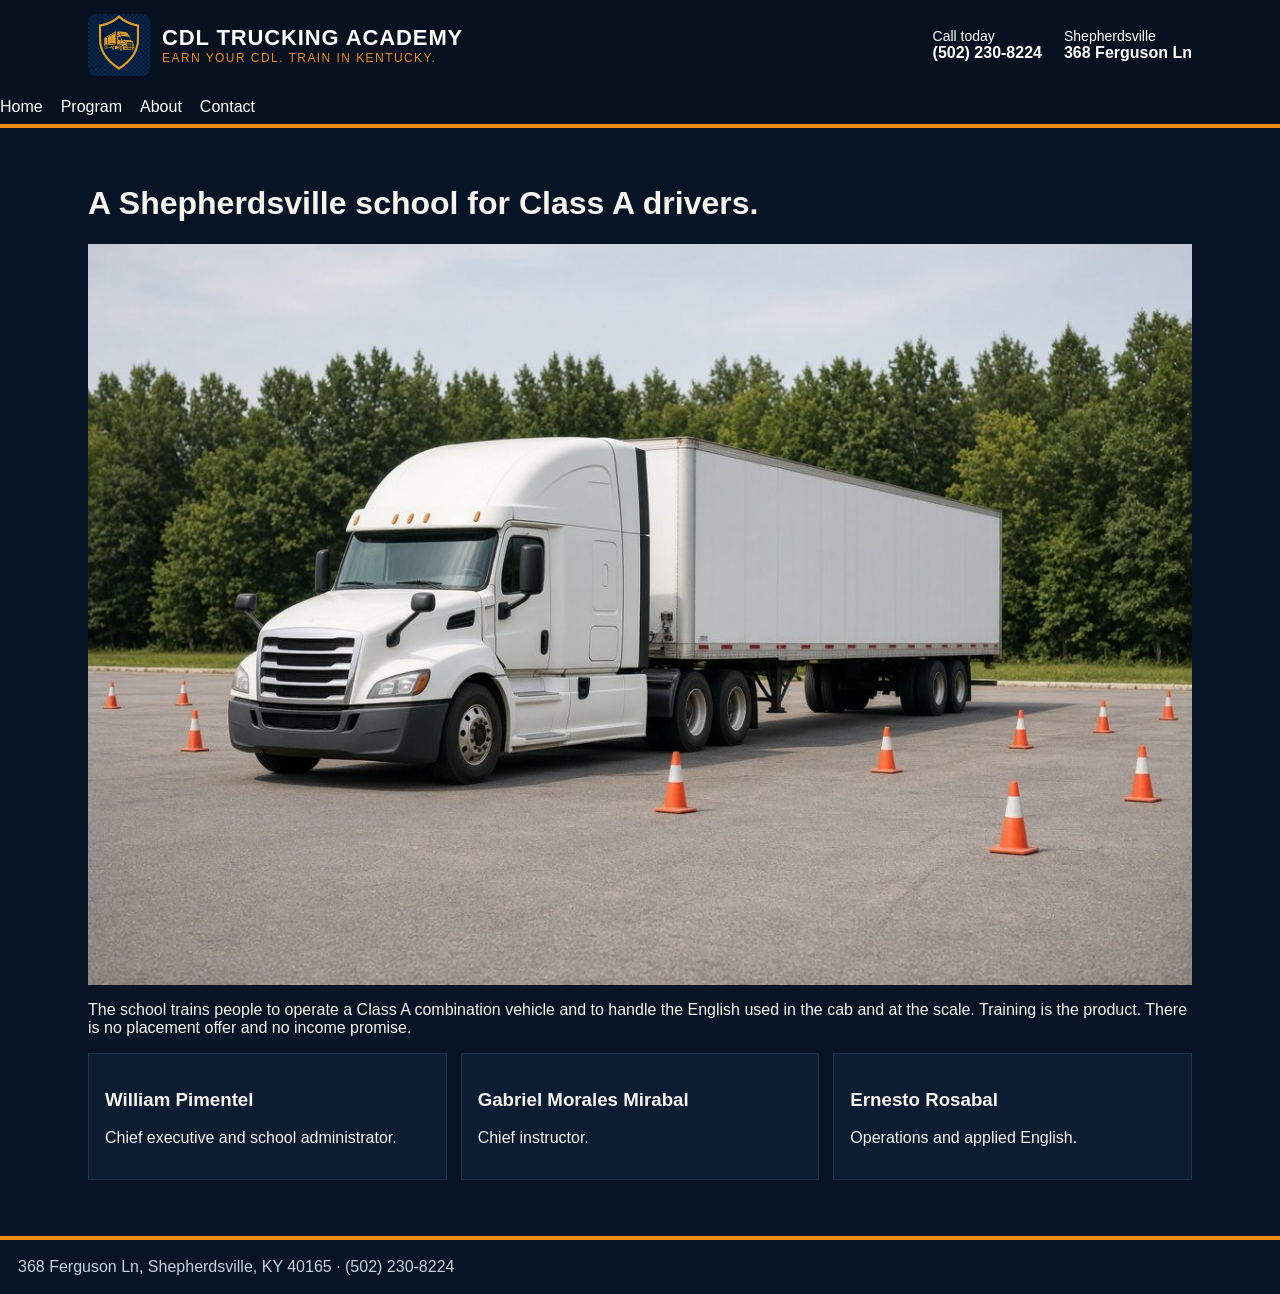
==== about.html @ 577e3511 "Match the night-road mock and use new photos" ====
<!doctype html><html lang="en"><head><meta charset="utf-8"><meta name="viewport" content="width=device-width, initial-scale=1"><title>About · CDL Trucking Academy</title><link rel="stylesheet" href="css/site.css"><link rel="icon" href="images/mark.jpg"></head><body>
<header><div class="top"><a class="brand" href="index.html"><img src="images/mark.jpg" alt="Academy mark"><div><strong>CDL TRUCKING ACADEMY</strong><span>EARN YOUR CDL. TRAIN IN KENTUCKY.</span></div></a><div class="meta"><div>Call today<b>(502) 230-8224</b></div><div>Shepherdsville<b>368 Ferguson Ln</b></div></div><input class="nav-toggle" id="nav" type="checkbox"><label for="nav">Menu</label></div><nav><a href="index.html">Home</a><a href="catalog.html">Program</a><a href="about.html">About</a><a href="index.html#contact">Contact</a></nav></header>
<div class="wrap">
<h1>A Shepherdsville school for Class A drivers.</h1>
<img src="images/yard.jpg" alt="Yard">
<p>The school trains people to operate a Class A combination vehicle and to handle the English used in the cab and at the scale. Training is the product. There is no placement offer and no income promise.</p>
<div class="grid">
<div class="card"><h3>William Pimentel</h3><p>Chief executive and school administrator.</p></div>
<div class="card"><h3>Gabriel Morales Mirabal</h3><p>Chief instructor.</p></div>
<div class="card"><h3>Ernesto Rosabal</h3><p>Operations and applied English.</p></div>
</div>
</div>
<footer>368 Ferguson Ln, Shepherdsville, KY 40165 · (502) 230-8224</footer>
</body></html>
---- css/site.css ----
:root { --amber:#f08a12; --navy:#071426; --panel:#0c1c33; --ink:#f7f4ee; --muted:#c9d0da; }
* { box-sizing:border-box; }
body { margin:0; font-family:Arial, Helvetica, sans-serif; background:var(--navy); color:var(--ink); }
img { max-width:100%; display:block; }
a { color:var(--amber); }
header { background:#06101e; border-bottom:4px solid var(--amber); }
.top { max-width:1140px; margin:0 auto; padding:14px 18px; display:flex; align-items:center; justify-content:space-between; gap:18px; }
.brand { display:flex; align-items:center; gap:12px; color:#fff; text-decoration:none; }
.brand img { width:62px; height:62px; object-fit:cover; border-radius:8px; }
.brand strong { display:block; font-size:22px; letter-spacing:.04em; }
.brand span { display:block; color:var(--amber); font-size:12px; letter-spacing:.12em; }
.meta { display:flex; gap:22px; color:#fff; font-size:14px; }
.meta b { display:block; font-size:16px; }
.nav-toggle { display:none; }
.nav-toggle + label { display:none; color:#fff; border:1px solid #345; padding:10px 12px; }
nav { display:flex; gap:18px; background:#06101e; }
nav a { color:#fff; text-decoration:none; padding:8px 0; }
.hero { min-height:620px; background:url(images/hero.jpg) center/cover no-repeat; display:flex; align-items:center; position:relative; }
.hero::before { content:""; position:absolute; inset:0; background:linear-gradient(90deg, rgba(4,10,20,.82), rgba(4,10,20,.28) 62%, rgba(4,10,20,.15)); }
.hero-inner { position:relative; max-width:1140px; margin:0 auto; padding:48px 18px; }
.hero h1 { font-size:78px; line-height:.9; margin:0 0 10px; max-width:8ch; }
.rule { width:84px; height:6px; background:var(--amber); margin:8px 0 18px; }
.lead { font-size:20px; max-width:34rem; color:#e7edf4; }
.btn { display:inline-block; background:var(--amber); color:#1a1206; text-decoration:none; font-weight:800; padding:14px 22px; border-radius:4px; margin-top:18px; }
.strip { display:grid; grid-template-columns:repeat(4,1fr); background:#08162b; }
.strip div { padding:22px 18px; border-left:1px solid #1d314d; }
.strip b { display:block; margin-bottom:4px; }
.strip span { color:var(--muted); font-size:14px; }
.wrap { max-width:1140px; margin:0 auto; padding:36px 18px 56px; }
.grid { display:grid; grid-template-columns:repeat(3,1fr); gap:14px; }
.card { background:var(--panel); padding:16px; border:1px solid #1d314d; }
table { width:100%; border-collapse:collapse; }
th, td { text-align:left; padding:12px; border-bottom:1px solid #1d314d; }
th { color:var(--amber); }
.table-wrap { overflow-x:auto; }
footer { border-top:4px solid var(--amber); padding:18px; color:var(--muted); }
@media (max-width:800px) {
  .top, .meta, .strip, .grid { display:block; }
  .nav-toggle + label { display:inline-block; }
  nav { display:none; flex-direction:column; padding:0 18px 12px; }
  .nav-toggle:checked ~ nav { display:flex; }
  .hero { min-height:480px; }
  .hero h1 { font-size:48px; }
  .strip div { border-left:0; border-top:1px solid #1d314d; }
}
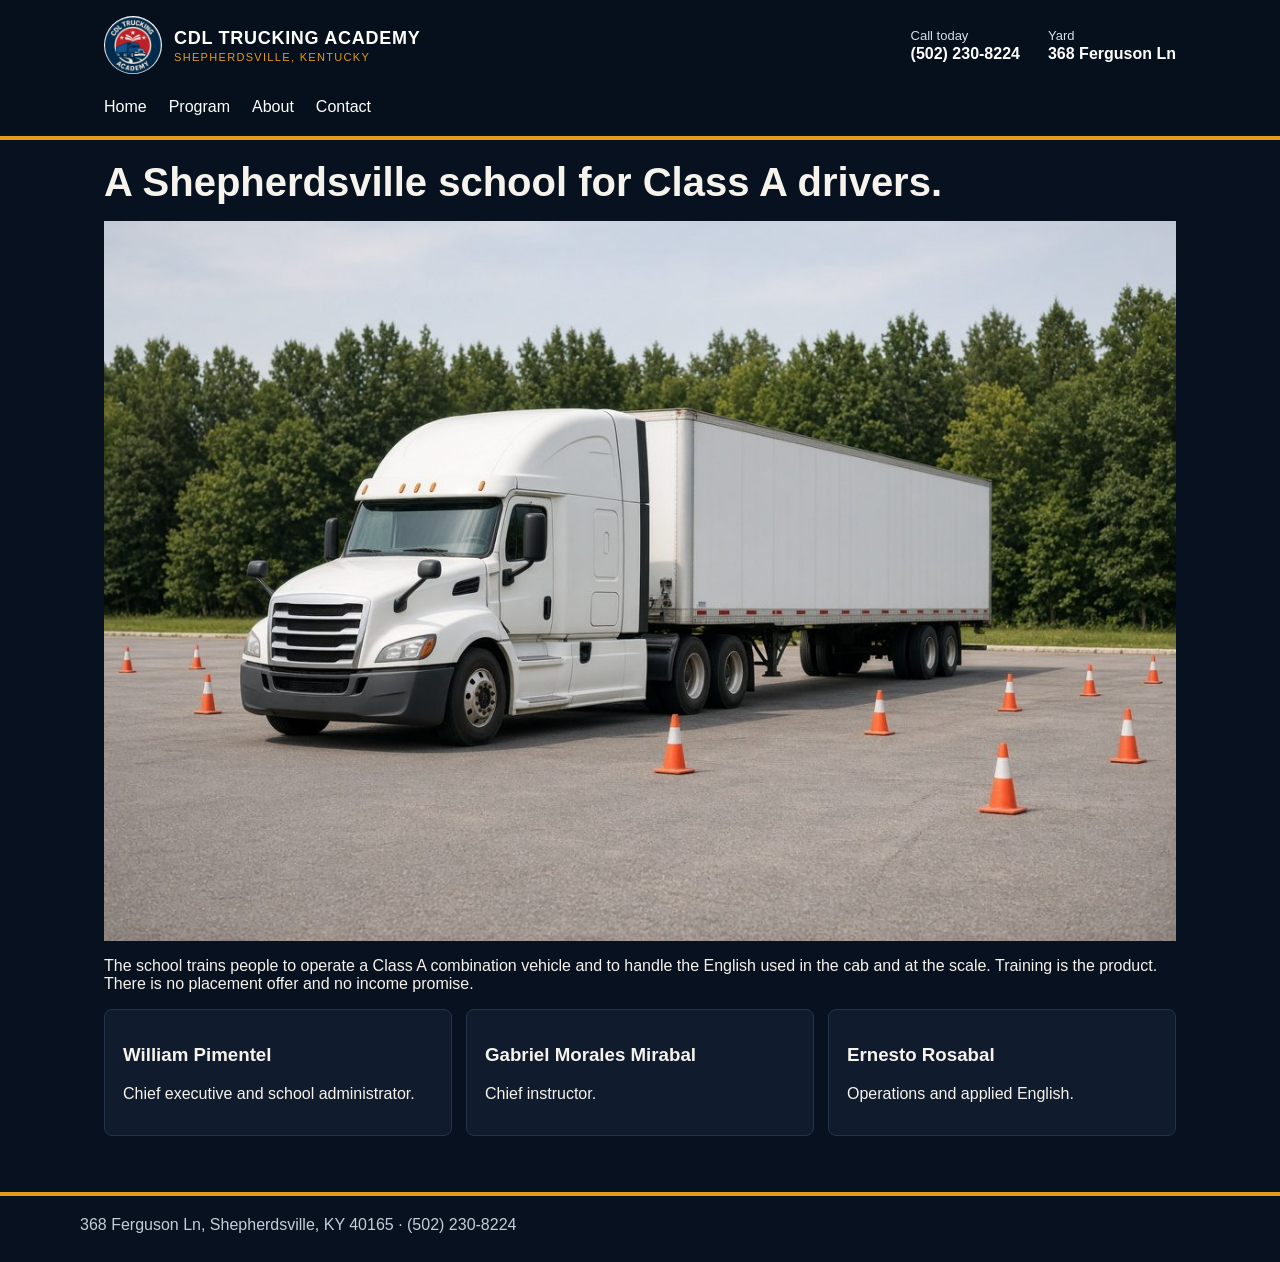
==== commit 4da57563: "Advisor layout with the school logo" ====
--- a/about.html
+++ b/about.html
@@ -1,14 +1,14 @@
-<!doctype html><html lang="en"><head><meta charset="utf-8"><meta name="viewport" content="width=device-width, initial-scale=1"><title>About · CDL Trucking Academy</title><link rel="stylesheet" href="css/site.css"><link rel="icon" href="images/mark.jpg"></head><body>
-<header><div class="top"><a class="brand" href="index.html"><img src="images/mark.jpg" alt="Academy mark"><div><strong>CDL TRUCKING ACADEMY</strong><span>EARN YOUR CDL. TRAIN IN KENTUCKY.</span></div></a><div class="meta"><div>Call today<b>(502) 230-8224</b></div><div>Shepherdsville<b>368 Ferguson Ln</b></div></div><input class="nav-toggle" id="nav" type="checkbox"><label for="nav">Menu</label></div><nav><a href="index.html">Home</a><a href="catalog.html">Program</a><a href="about.html">About</a><a href="index.html#contact">Contact</a></nav></header>
+<!doctype html><html lang="en"><head><meta charset="utf-8"><meta name="viewport" content="width=device-width, initial-scale=1"><title>About · CDL Trucking Academy</title><link rel="stylesheet" href="css/site.css"><link rel="icon" href="images/logo.png"></head><body>
+<header><div class="top"><a class="brand" href="index.html"><img src="images/logo.png" alt="CDL Trucking Academy"><div><strong>CDL TRUCKING ACADEMY</strong><span>SHEPHERDSVILLE, KENTUCKY</span></div></a><div class="meta"><div>Call today<b>(502) 230-8224</b></div><div>Yard<b>368 Ferguson Ln</b></div></div><input class="nav-toggle" id="nav" type="checkbox"><label for="nav">Menu</label></div><nav><a href="index.html">Home</a><a href="catalog.html">Program</a><a href="about.html">About</a><a href="index.html#contact">Contact</a></nav></header>
 <div class="wrap">
 <h1>A Shepherdsville school for Class A drivers.</h1>
 <img src="images/yard.jpg" alt="Yard">
 <p>The school trains people to operate a Class A combination vehicle and to handle the English used in the cab and at the scale. Training is the product. There is no placement offer and no income promise.</p>
 <div class="grid">
-<div class="card"><h3>William Pimentel</h3><p>Chief executive and school administrator.</p></div>
-<div class="card"><h3>Gabriel Morales Mirabal</h3><p>Chief instructor.</p></div>
-<div class="card"><h3>Ernesto Rosabal</h3><p>Operations and applied English.</p></div>
+<div class="panel"><h3>William Pimentel</h3><p>Chief executive and school administrator.</p></div>
+<div class="panel"><h3>Gabriel Morales Mirabal</h3><p>Chief instructor.</p></div>
+<div class="panel"><h3>Ernesto Rosabal</h3><p>Operations and applied English.</p></div>
 </div>
 </div>
-<footer>368 Ferguson Ln, Shepherdsville, KY 40165 · (502) 230-8224</footer>
+<footer><div>368 Ferguson Ln, Shepherdsville, KY 40165 · (502) 230-8224</div></footer>
 </body></html>
--- a/css/site.css
+++ b/css/site.css
@@ -1,45 +1,53 @@
-:root { --amber:#f08a12; --navy:#071426; --panel:#0c1c33; --ink:#f7f4ee; --muted:#c9d0da; }
+:root { --amber:#e59a1a; --navy:#07111f; --panel:#101c2e; --ink:#f6f3ec; --muted:#c5ced8; --line:#24344c; }
 * { box-sizing:border-box; }
+html { -webkit-text-size-adjust:100%; }
 body { margin:0; font-family:Arial, Helvetica, sans-serif; background:var(--navy); color:var(--ink); }
 img { max-width:100%; display:block; }
 a { color:var(--amber); }
-header { background:#06101e; border-bottom:4px solid var(--amber); }
-.top { max-width:1140px; margin:0 auto; padding:14px 18px; display:flex; align-items:center; justify-content:space-between; gap:18px; }
+header { background:#06101c; border-bottom:4px solid var(--amber); }
+.top { max-width:1120px; margin:0 auto; padding:16px 24px; display:flex; align-items:center; justify-content:space-between; gap:20px; }
 .brand { display:flex; align-items:center; gap:12px; color:#fff; text-decoration:none; }
-.brand img { width:62px; height:62px; object-fit:cover; border-radius:8px; }
-.brand strong { display:block; font-size:22px; letter-spacing:.04em; }
-.brand span { display:block; color:var(--amber); font-size:12px; letter-spacing:.12em; }
-.meta { display:flex; gap:22px; color:#fff; font-size:14px; }
-.meta b { display:block; font-size:16px; }
+.brand img { width:58px; height:58px; border-radius:50%; background:#fff; }
+.brand strong { display:block; font-size:18px; letter-spacing:.04em; }
+.brand span { display:block; margin-top:2px; color:var(--amber); font-size:11px; letter-spacing:.12em; }
+.meta { display:flex; gap:28px; font-size:13px; color:#d7dee6; }
+.meta b { display:block; margin-top:2px; color:#fff; font-size:16px; }
 .nav-toggle { display:none; }
-.nav-toggle + label { display:none; color:#fff; border:1px solid #345; padding:10px 12px; }
-nav { display:flex; gap:18px; background:#06101e; }
+.nav-toggle + label { display:none; }
+nav { max-width:1120px; margin:0 auto; padding:0 24px 12px; display:flex; gap:22px; }
 nav a { color:#fff; text-decoration:none; padding:8px 0; }
-.hero { min-height:620px; background:url(images/hero.jpg) center/cover no-repeat; display:flex; align-items:center; position:relative; }
-.hero::before { content:""; position:absolute; inset:0; background:linear-gradient(90deg, rgba(4,10,20,.82), rgba(4,10,20,.28) 62%, rgba(4,10,20,.15)); }
-.hero-inner { position:relative; max-width:1140px; margin:0 auto; padding:48px 18px; }
-.hero h1 { font-size:78px; line-height:.9; margin:0 0 10px; max-width:8ch; }
-.rule { width:84px; height:6px; background:var(--amber); margin:8px 0 18px; }
-.lead { font-size:20px; max-width:34rem; color:#e7edf4; }
-.btn { display:inline-block; background:var(--amber); color:#1a1206; text-decoration:none; font-weight:800; padding:14px 22px; border-radius:4px; margin-top:18px; }
-.strip { display:grid; grid-template-columns:repeat(4,1fr); background:#08162b; }
-.strip div { padding:22px 18px; border-left:1px solid #1d314d; }
+.hero { min-height:560px; background:url(images/hero.jpg) center 40%/cover no-repeat; position:relative; }
+.hero::before { content:""; position:absolute; inset:0; background:linear-gradient(90deg, rgba(5,12,22,.88) 0%, rgba(5,12,22,.62) 48%, rgba(5,12,22,.35) 100%); }
+.hero-inner { position:relative; max-width:1120px; margin:0 auto; padding:56px 24px; display:grid; grid-template-columns:1.3fr .7fr; gap:32px; align-items:center; }
+.hero h1 { font-size:64px; line-height:.92; margin:0 0 16px; }
+.facts { display:flex; flex-wrap:wrap; gap:18px; color:#f0e6cf; margin:0 0 8px; }
+.lead { max-width:36rem; color:#e6edf4; font-size:18px; line-height:1.45; }
+.card { background:#fff; color:#172033; border-radius:12px; padding:22px; box-shadow:0 16px 40px rgba(0,0,0,.28); }
+.card h2 { margin:0 0 14px; font-size:22px; }
+label { display:block; font-size:13px; margin:0 0 6px; }
+input, textarea { width:100%; border:1px solid #d7dde6; border-radius:6px; padding:12px; margin:0 0 12px; font:inherit; }
+button, .btn { display:inline-block; width:100%; text-align:center; background:var(--amber); color:#1b1406; text-decoration:none; font-weight:800; border:0; border-radius:6px; padding:14px 16px; cursor:pointer; }
+.strip { max-width:1120px; margin:0 auto; padding:8px 24px 28px; display:grid; grid-template-columns:repeat(4,1fr); gap:12px; }
+.strip div { background:var(--panel); border:1px solid var(--line); border-radius:8px; padding:16px 18px; }
 .strip b { display:block; margin-bottom:4px; }
-.strip span { color:var(--muted); font-size:14px; }
-.wrap { max-width:1140px; margin:0 auto; padding:36px 18px 56px; }
+.strip span { color:var(--muted); font-size:14px; line-height:1.4; }
+.wrap { max-width:1120px; margin:0 auto; padding:12px 24px 56px; }
+.wrap h1 { font-size:40px; margin:8px 0 16px; }
 .grid { display:grid; grid-template-columns:repeat(3,1fr); gap:14px; }
-.card { background:var(--panel); padding:16px; border:1px solid #1d314d; }
+.panel { background:var(--panel); border:1px solid var(--line); border-radius:8px; padding:16px 18px; }
+.table-wrap { overflow-x:auto; }
 table { width:100%; border-collapse:collapse; }
-th, td { text-align:left; padding:12px; border-bottom:1px solid #1d314d; }
+th, td { text-align:left; padding:12px 10px; border-bottom:1px solid var(--line); }
 th { color:var(--amber); }
-.table-wrap { overflow-x:auto; }
-footer { border-top:4px solid var(--amber); padding:18px; color:var(--muted); }
+footer { border-top:4px solid var(--amber); padding:20px 24px 28px; color:var(--muted); }
+footer div { max-width:1120px; margin:0 auto; }
 @media (max-width:800px) {
-  .top, .meta, .strip, .grid { display:block; }
-  .nav-toggle + label { display:inline-block; }
-  nav { display:none; flex-direction:column; padding:0 18px 12px; }
+  .top { align-items:flex-start; }
+  .meta { display:none; }
+  .nav-toggle + label { display:inline-flex; align-items:center; height:44px; padding:0 12px; border:1px solid #345; color:#fff; border-radius:6px; }
+  nav { display:none; flex-direction:column; gap:0; }
   .nav-toggle:checked ~ nav { display:flex; }
-  .hero { min-height:480px; }
-  .hero h1 { font-size:48px; }
-  .strip div { border-left:0; border-top:1px solid #1d314d; }
+  .hero-inner, .strip, .grid { display:block; }
+  .hero h1 { font-size:42px; }
+  .card, .strip div, .panel { margin-top:12px; }
 }
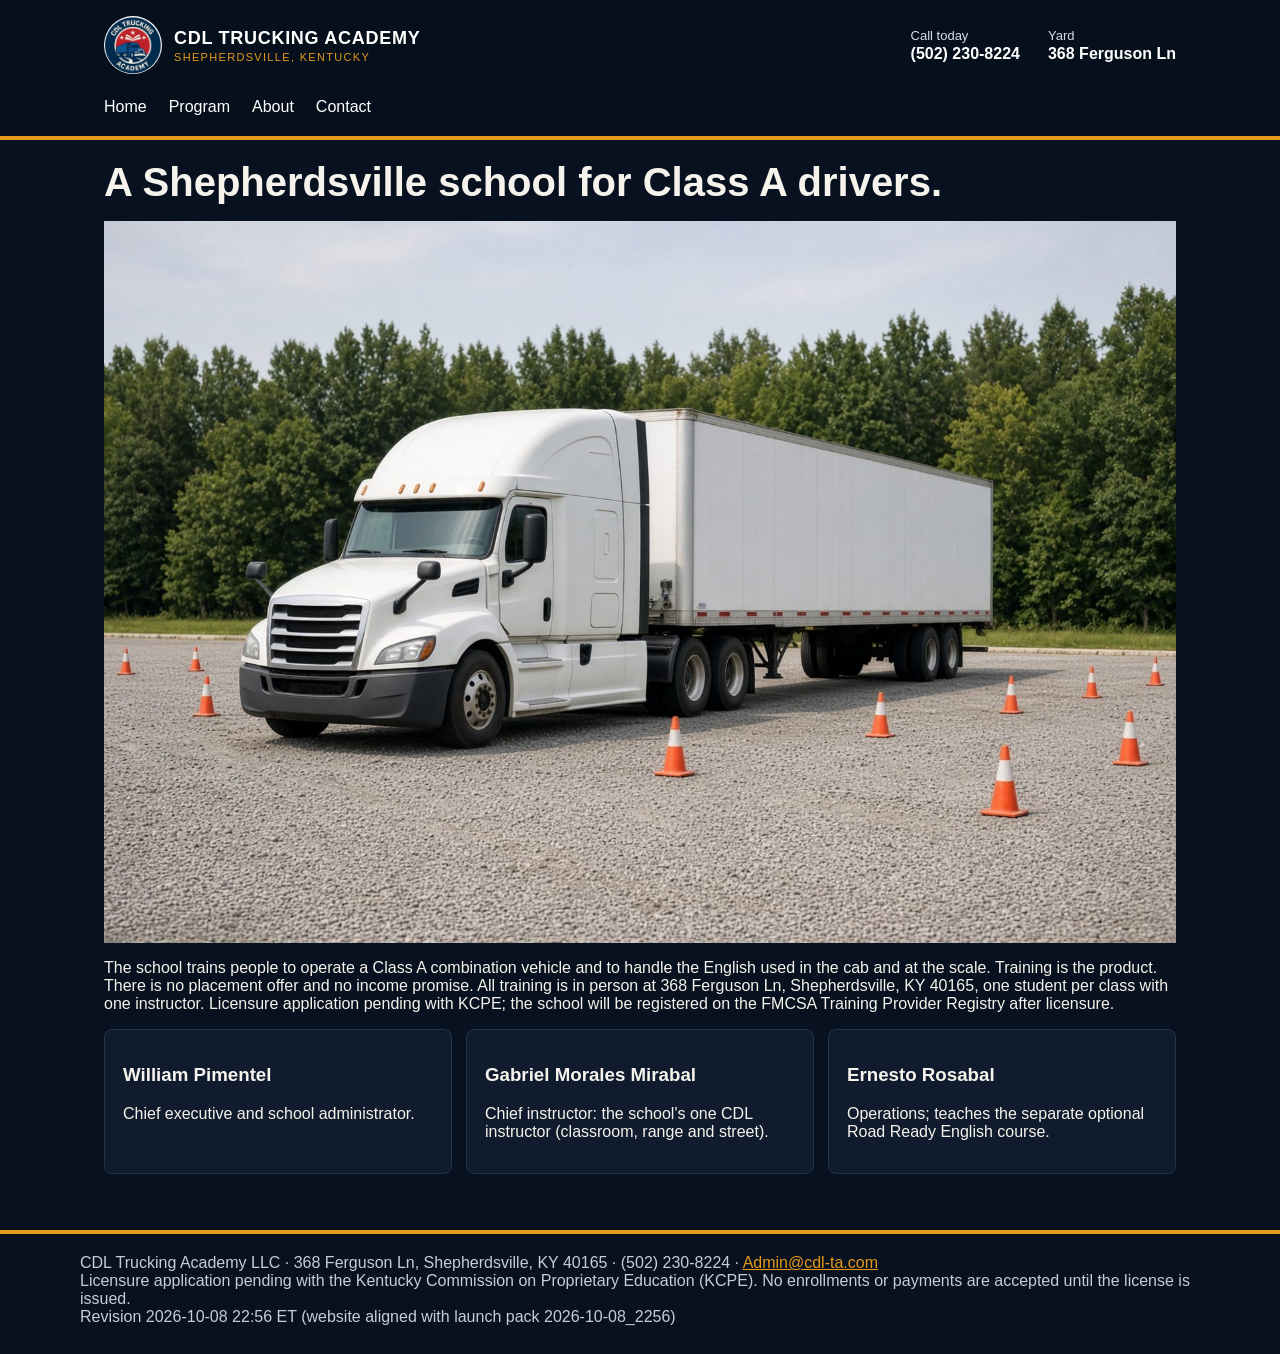
==== commit 461cb11e: "Website aligned with launch pack 2026-10-08_2256" ====
--- a/about.html
+++ b/about.html
@@ -1,14 +1,15 @@
 <!doctype html><html lang="en"><head><meta charset="utf-8"><meta name="viewport" content="width=device-width, initial-scale=1"><title>About · CDL Trucking Academy</title><link rel="stylesheet" href="css/site.css"><link rel="icon" href="images/logo.png"></head><body>
-<header><div class="top"><a class="brand" href="index.html"><img src="images/logo.png" alt="CDL Trucking Academy"><div><strong>CDL TRUCKING ACADEMY</strong><span>SHEPHERDSVILLE, KENTUCKY</span></div></a><div class="meta"><div>Call today<b>(502) 230-8224</b></div><div>Yard<b>368 Ferguson Ln</b></div></div><input class="nav-toggle" id="nav" type="checkbox"><label for="nav">Menu</label></div><nav><a href="index.html">Home</a><a href="catalog.html">Program</a><a href="about.html">About</a><a href="index.html#contact">Contact</a></nav></header>
+<header><div class="top"><a class="brand" href="index.html"><img src="images/logo.png" alt="CDL Trucking Academy"><div><strong>CDL TRUCKING ACADEMY</strong><span>SHEPHERDSVILLE, KENTUCKY</span></div></a><div class="meta"><div>Call today<b>(502) 230-8224</b></div><div>Yard<b>368 Ferguson Ln</b></div></div></div><input class="nav-toggle" id="nav" type="checkbox"><label for="nav">Menu</label><nav><a href="index.html">Home</a><a href="catalog.html">Program</a><a href="about.html">About</a><a href="index.html#contact">Contact</a></nav></header>
 <div class="wrap">
 <h1>A Shepherdsville school for Class A drivers.</h1>
 <img src="images/yard.jpg" alt="Yard">
-<p>The school trains people to operate a Class A combination vehicle and to handle the English used in the cab and at the scale. Training is the product. There is no placement offer and no income promise.</p>
+<p>The school trains people to operate a Class A combination vehicle and to handle the English used in the cab and at the scale. Training is the product. There is no placement offer and no income promise. All training is in person at 368 Ferguson Ln, Shepherdsville, KY 40165, one student per class with one instructor. Licensure application pending with KCPE; the school will be registered on the FMCSA Training Provider Registry after licensure.</p>
 <div class="grid">
 <div class="panel"><h3>William Pimentel</h3><p>Chief executive and school administrator.</p></div>
-<div class="panel"><h3>Gabriel Morales Mirabal</h3><p>Chief instructor.</p></div>
-<div class="panel"><h3>Ernesto Rosabal</h3><p>Operations and applied English.</p></div>
+<div class="panel"><h3>Gabriel Morales Mirabal</h3><p>Chief instructor: the school's one CDL instructor (classroom, range and street).</p></div>
+<div class="panel"><h3>Ernesto Rosabal</h3><p>Operations; teaches the separate optional Road Ready English course.</p></div>
 </div>
 </div>
-<footer><div>368 Ferguson Ln, Shepherdsville, KY 40165 · (502) 230-8224</div></footer>
+<footer><div>CDL Trucking Academy LLC · 368 Ferguson Ln, Shepherdsville, KY 40165 · (502) 230-8224 · <a href="mailto:Admin@cdl-ta.com">Admin@cdl-ta.com</a></div><div>Licensure application pending with the Kentucky Commission on Proprietary Education (KCPE). No enrollments or payments are accepted until the license is issued.</div><div>Revision 2026-10-08 22:56 ET (website aligned with launch pack 2026-10-08_2256)</div></footer>
+<!-- Revision 2026-10-08 22:56 ET (website aligned with launch pack 2026-10-08_2256) -->
 </body></html>
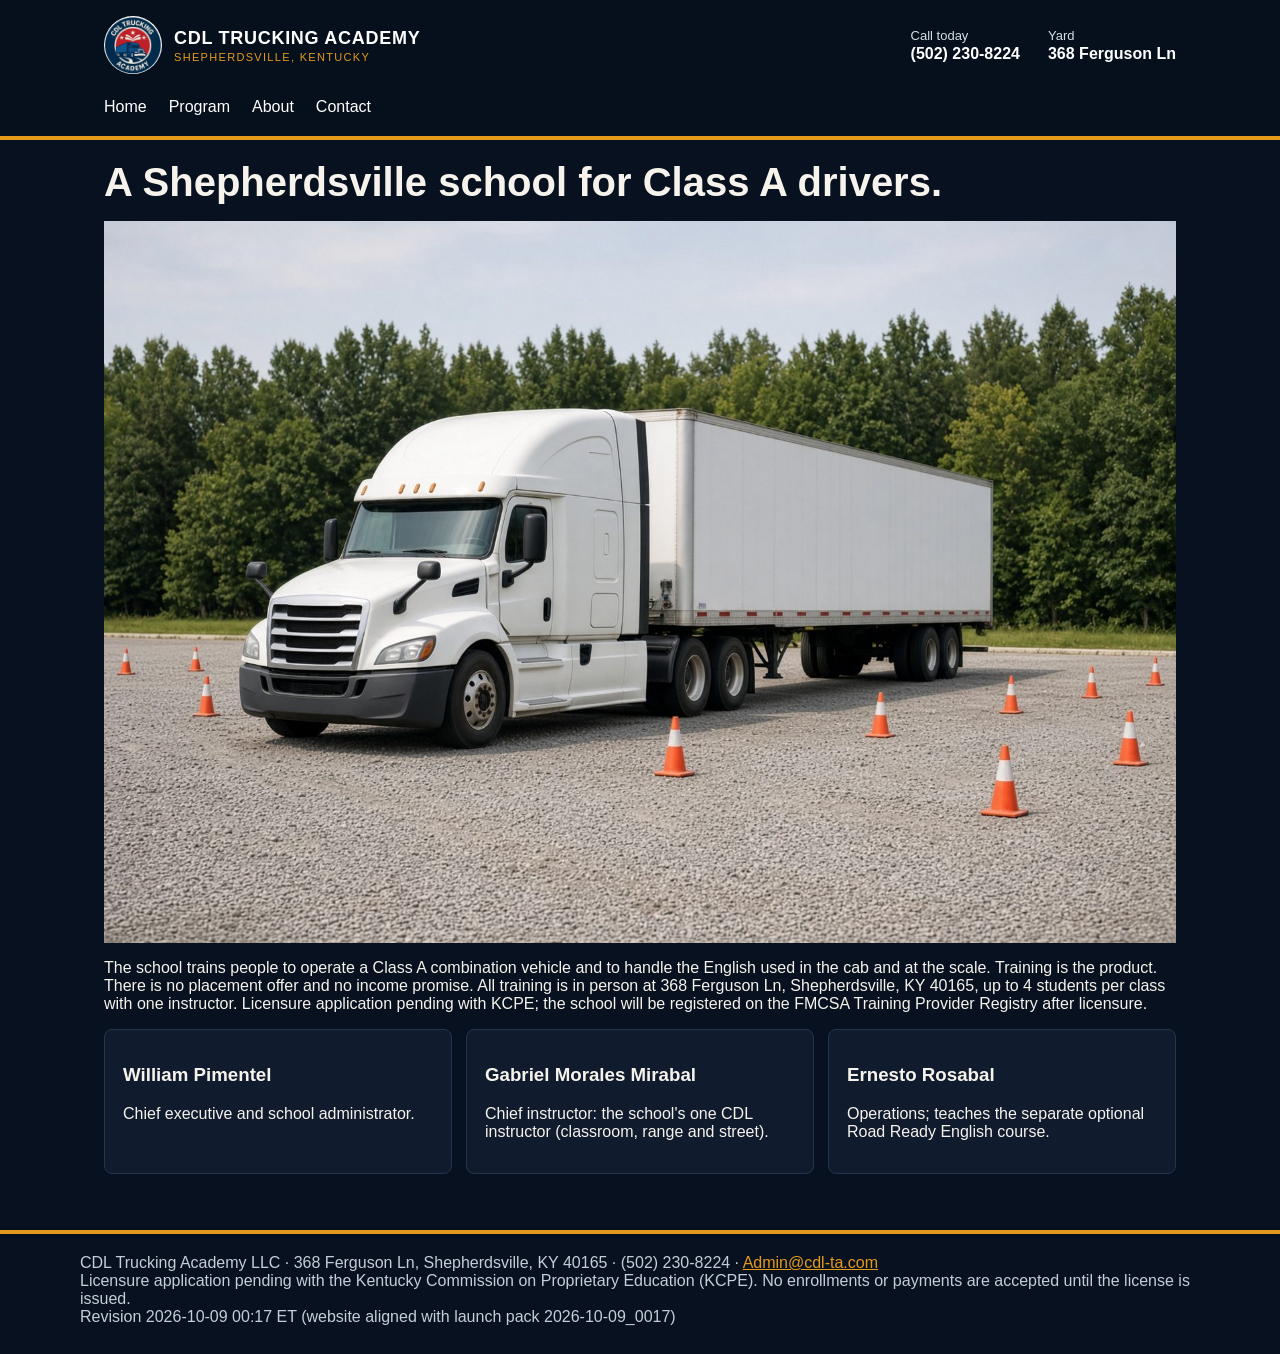
==== commit 599a7611: "Website aligned with launch pack 2026-10-09_0017" ====
--- a/about.html
+++ b/about.html
@@ -3,13 +3,13 @@
 <div class="wrap">
 <h1>A Shepherdsville school for Class A drivers.</h1>
 <img src="images/yard.jpg" alt="Yard">
-<p>The school trains people to operate a Class A combination vehicle and to handle the English used in the cab and at the scale. Training is the product. There is no placement offer and no income promise. All training is in person at 368 Ferguson Ln, Shepherdsville, KY 40165, one student per class with one instructor. Licensure application pending with KCPE; the school will be registered on the FMCSA Training Provider Registry after licensure.</p>
+<p>The school trains people to operate a Class A combination vehicle and to handle the English used in the cab and at the scale. Training is the product. There is no placement offer and no income promise. All training is in person at 368 Ferguson Ln, Shepherdsville, KY 40165, up to 4 students per class with one instructor. Licensure application pending with KCPE; the school will be registered on the FMCSA Training Provider Registry after licensure.</p>
 <div class="grid">
 <div class="panel"><h3>William Pimentel</h3><p>Chief executive and school administrator.</p></div>
 <div class="panel"><h3>Gabriel Morales Mirabal</h3><p>Chief instructor: the school's one CDL instructor (classroom, range and street).</p></div>
 <div class="panel"><h3>Ernesto Rosabal</h3><p>Operations; teaches the separate optional Road Ready English course.</p></div>
 </div>
 </div>
-<footer><div>CDL Trucking Academy LLC · 368 Ferguson Ln, Shepherdsville, KY 40165 · (502) 230-8224 · <a href="mailto:Admin@cdl-ta.com">Admin@cdl-ta.com</a></div><div>Licensure application pending with the Kentucky Commission on Proprietary Education (KCPE). No enrollments or payments are accepted until the license is issued.</div><div>Revision 2026-10-08 22:56 ET (website aligned with launch pack 2026-10-08_2256)</div></footer>
-<!-- Revision 2026-10-08 22:56 ET (website aligned with launch pack 2026-10-08_2256) -->
+<footer><div>CDL Trucking Academy LLC · 368 Ferguson Ln, Shepherdsville, KY 40165 · (502) 230-8224 · <a href="mailto:Admin@cdl-ta.com">Admin@cdl-ta.com</a></div><div>Licensure application pending with the Kentucky Commission on Proprietary Education (KCPE). No enrollments or payments are accepted until the license is issued.</div><div>Revision 2026-10-09 00:17 ET (website aligned with launch pack 2026-10-09_0017)</div></footer>
+<!-- Revision 2026-10-09 00:17 ET (website aligned with launch pack 2026-10-09_0017) -->
 </body></html>
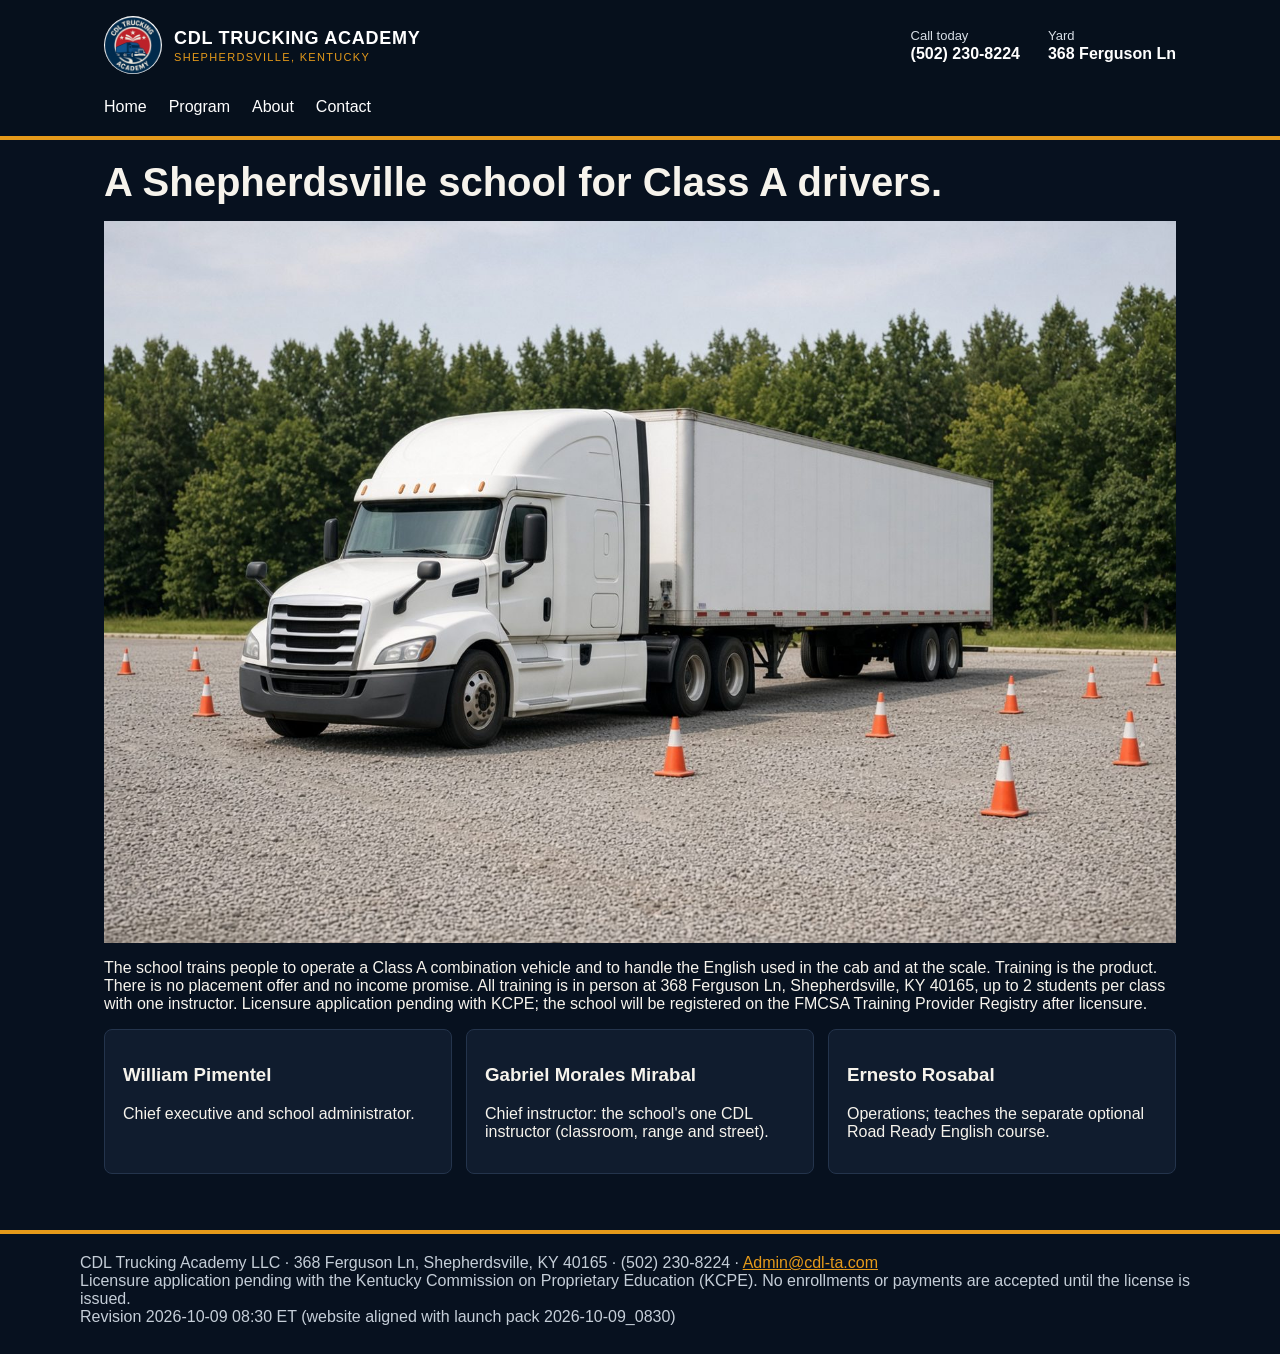
==== commit dbe2119c: "Website aligned with launch pack 2026-10-09_0830" ====
--- a/about.html
+++ b/about.html
@@ -3,13 +3,13 @@
 <div class="wrap">
 <h1>A Shepherdsville school for Class A drivers.</h1>
 <img src="images/yard.jpg" alt="Yard">
-<p>The school trains people to operate a Class A combination vehicle and to handle the English used in the cab and at the scale. Training is the product. There is no placement offer and no income promise. All training is in person at 368 Ferguson Ln, Shepherdsville, KY 40165, up to 4 students per class with one instructor. Licensure application pending with KCPE; the school will be registered on the FMCSA Training Provider Registry after licensure.</p>
+<p>The school trains people to operate a Class A combination vehicle and to handle the English used in the cab and at the scale. Training is the product. There is no placement offer and no income promise. All training is in person at 368 Ferguson Ln, Shepherdsville, KY 40165, up to 2 students per class with one instructor. Licensure application pending with KCPE; the school will be registered on the FMCSA Training Provider Registry after licensure.</p>
 <div class="grid">
 <div class="panel"><h3>William Pimentel</h3><p>Chief executive and school administrator.</p></div>
 <div class="panel"><h3>Gabriel Morales Mirabal</h3><p>Chief instructor: the school's one CDL instructor (classroom, range and street).</p></div>
 <div class="panel"><h3>Ernesto Rosabal</h3><p>Operations; teaches the separate optional Road Ready English course.</p></div>
 </div>
 </div>
-<footer><div>CDL Trucking Academy LLC · 368 Ferguson Ln, Shepherdsville, KY 40165 · (502) 230-8224 · <a href="mailto:Admin@cdl-ta.com">Admin@cdl-ta.com</a></div><div>Licensure application pending with the Kentucky Commission on Proprietary Education (KCPE). No enrollments or payments are accepted until the license is issued.</div><div>Revision 2026-10-09 00:17 ET (website aligned with launch pack 2026-10-09_0017)</div></footer>
-<!-- Revision 2026-10-09 00:17 ET (website aligned with launch pack 2026-10-09_0017) -->
+<footer><div>CDL Trucking Academy LLC · 368 Ferguson Ln, Shepherdsville, KY 40165 · (502) 230-8224 · <a href="mailto:Admin@cdl-ta.com">Admin@cdl-ta.com</a></div><div>Licensure application pending with the Kentucky Commission on Proprietary Education (KCPE). No enrollments or payments are accepted until the license is issued.</div><div>Revision 2026-10-09 08:30 ET (website aligned with launch pack 2026-10-09_0830)</div></footer>
+<!-- Revision 2026-10-09 08:30 ET (website aligned with launch pack 2026-10-09_0830) -->
 </body></html>
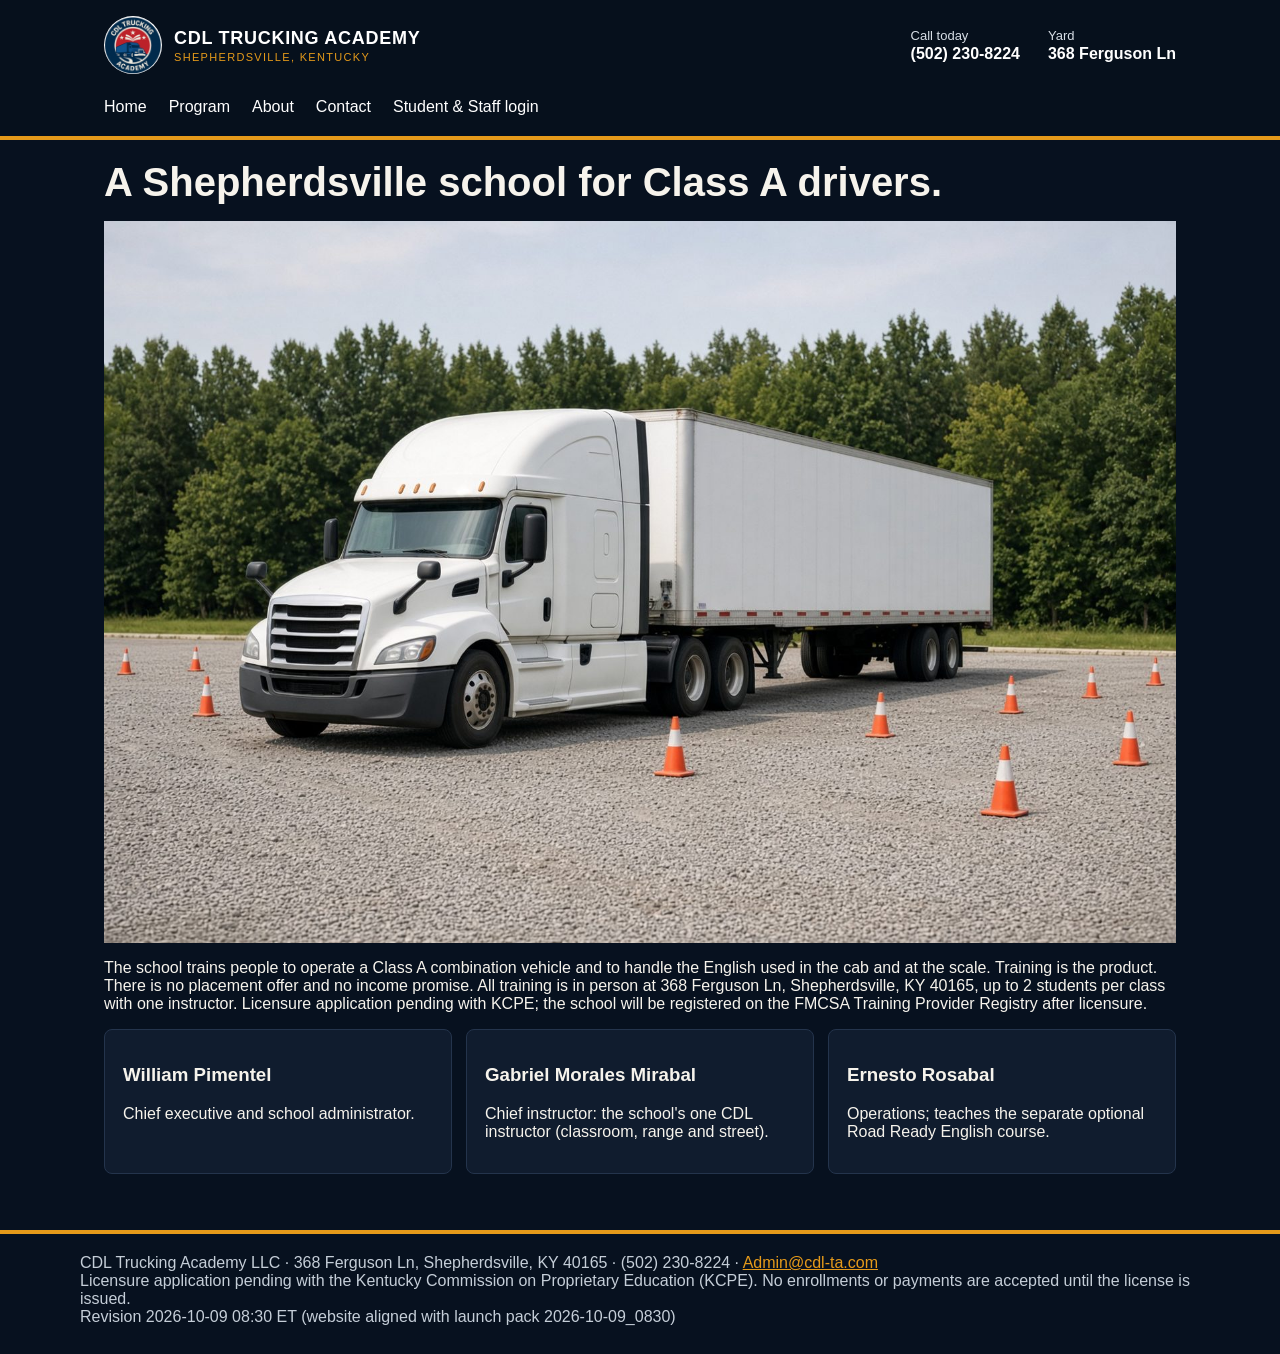
==== commit ff487d44: "Merge 0961be333ed4c4b2313633ce216ff45abdc29cb7 into dbe2119c49b396b1ba363f41e27541234ca92830" ====
--- a/about.html
+++ b/about.html
@@ -1,5 +1,5 @@
 <!doctype html><html lang="en"><head><meta charset="utf-8"><meta name="viewport" content="width=device-width, initial-scale=1"><title>About · CDL Trucking Academy</title><link rel="stylesheet" href="css/site.css"><link rel="icon" href="images/logo.png"></head><body>
-<header><div class="top"><a class="brand" href="index.html"><img src="images/logo.png" alt="CDL Trucking Academy"><div><strong>CDL TRUCKING ACADEMY</strong><span>SHEPHERDSVILLE, KENTUCKY</span></div></a><div class="meta"><div>Call today<b>(502) 230-8224</b></div><div>Yard<b>368 Ferguson Ln</b></div></div></div><input class="nav-toggle" id="nav" type="checkbox"><label for="nav">Menu</label><nav><a href="index.html">Home</a><a href="catalog.html">Program</a><a href="about.html">About</a><a href="index.html#contact">Contact</a></nav></header>
+<header><div class="top"><a class="brand" href="index.html"><img src="images/logo.png" alt="CDL Trucking Academy"><div><strong>CDL TRUCKING ACADEMY</strong><span>SHEPHERDSVILLE, KENTUCKY</span></div></a><div class="meta"><div>Call today<b>(502) 230-8224</b></div><div>Yard<b>368 Ferguson Ln</b></div></div></div><input class="nav-toggle" id="nav" type="checkbox"><label for="nav">Menu</label><nav><a href="index.html">Home</a><a href="catalog.html">Program</a><a href="about.html">About</a><a href="index.html#contact">Contact</a><a href="https://app.cdl-ta.com/login">Student &amp; Staff login</a></nav></header>
 <div class="wrap">
 <h1>A Shepherdsville school for Class A drivers.</h1>
 <img src="images/yard.jpg" alt="Yard">
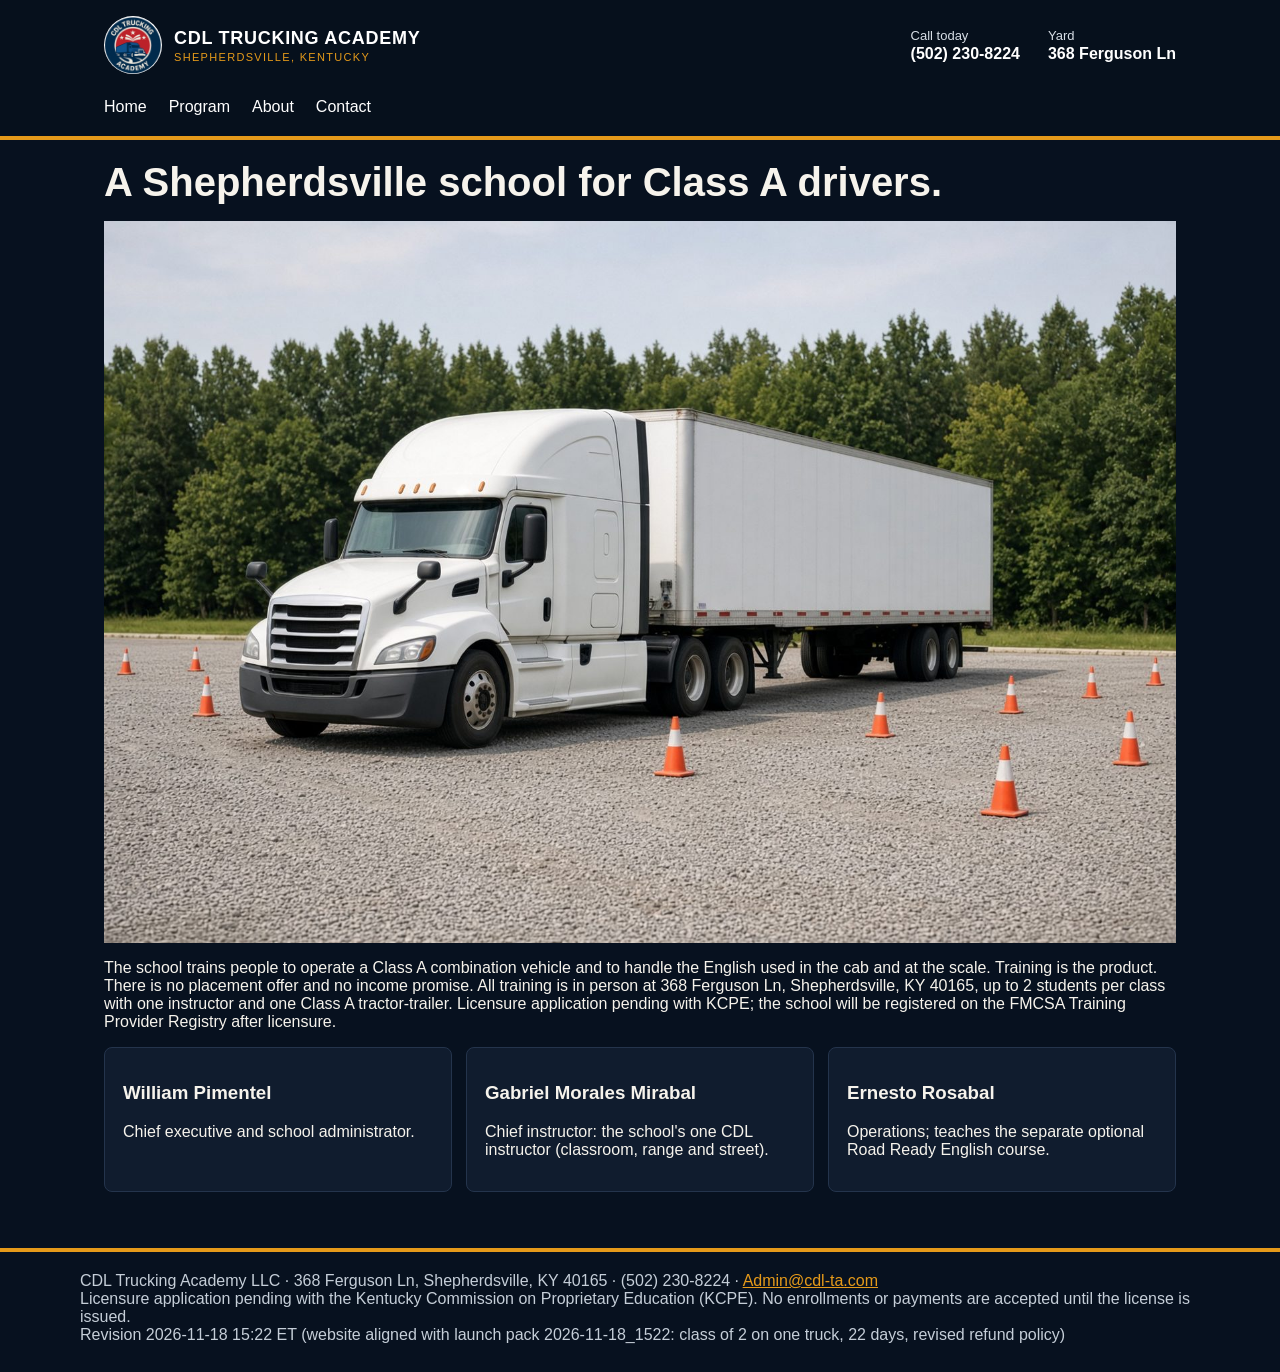
==== commit a3e1f5f3: "Align the site with class of 2 on one truck. Update home, program, and about pages to the current 22" ====
--- a/about.html
+++ b/about.html
@@ -1,15 +1,15 @@
 <!doctype html><html lang="en"><head><meta charset="utf-8"><meta name="viewport" content="width=device-width, initial-scale=1"><title>About · CDL Trucking Academy</title><link rel="stylesheet" href="css/site.css"><link rel="icon" href="images/logo.png"></head><body>
-<header><div class="top"><a class="brand" href="index.html"><img src="images/logo.png" alt="CDL Trucking Academy"><div><strong>CDL TRUCKING ACADEMY</strong><span>SHEPHERDSVILLE, KENTUCKY</span></div></a><div class="meta"><div>Call today<b>(502) 230-8224</b></div><div>Yard<b>368 Ferguson Ln</b></div></div></div><input class="nav-toggle" id="nav" type="checkbox"><label for="nav">Menu</label><nav><a href="index.html">Home</a><a href="catalog.html">Program</a><a href="about.html">About</a><a href="index.html#contact">Contact</a><a href="https://app.cdl-ta.com/login">Student &amp; Staff login</a></nav></header>
+<header><div class="top"><a class="brand" href="index.html"><img src="images/logo.png" alt="CDL Trucking Academy"><div><strong>CDL TRUCKING ACADEMY</strong><span>SHEPHERDSVILLE, KENTUCKY</span></div></a><div class="meta"><div>Call today<b>(502) 230-8224</b></div><div>Yard<b>368 Ferguson Ln</b></div></div></div><input class="nav-toggle" id="nav" type="checkbox"><label for="nav">Menu</label><nav><a href="index.html">Home</a><a href="catalog.html">Program</a><a href="about.html">About</a><a href="index.html#contact">Contact</a></nav></header>
 <div class="wrap">
 <h1>A Shepherdsville school for Class A drivers.</h1>
 <img src="images/yard.jpg" alt="Yard">
-<p>The school trains people to operate a Class A combination vehicle and to handle the English used in the cab and at the scale. Training is the product. There is no placement offer and no income promise. All training is in person at 368 Ferguson Ln, Shepherdsville, KY 40165, up to 2 students per class with one instructor. Licensure application pending with KCPE; the school will be registered on the FMCSA Training Provider Registry after licensure.</p>
+<p>The school trains people to operate a Class A combination vehicle and to handle the English used in the cab and at the scale. Training is the product. There is no placement offer and no income promise. All training is in person at 368 Ferguson Ln, Shepherdsville, KY 40165, up to 2 students per class with one instructor and one Class A tractor-trailer. Licensure application pending with KCPE; the school will be registered on the FMCSA Training Provider Registry after licensure.</p>
 <div class="grid">
 <div class="panel"><h3>William Pimentel</h3><p>Chief executive and school administrator.</p></div>
 <div class="panel"><h3>Gabriel Morales Mirabal</h3><p>Chief instructor: the school's one CDL instructor (classroom, range and street).</p></div>
 <div class="panel"><h3>Ernesto Rosabal</h3><p>Operations; teaches the separate optional Road Ready English course.</p></div>
 </div>
 </div>
-<footer><div>CDL Trucking Academy LLC · 368 Ferguson Ln, Shepherdsville, KY 40165 · (502) 230-8224 · <a href="mailto:Admin@cdl-ta.com">Admin@cdl-ta.com</a></div><div>Licensure application pending with the Kentucky Commission on Proprietary Education (KCPE). No enrollments or payments are accepted until the license is issued.</div><div>Revision 2026-10-09 08:30 ET (website aligned with launch pack 2026-10-09_0830)</div></footer>
-<!-- Revision 2026-10-09 08:30 ET (website aligned with launch pack 2026-10-09_0830) -->
+<footer><div>CDL Trucking Academy LLC · 368 Ferguson Ln, Shepherdsville, KY 40165 · (502) 230-8224 · <a href="mailto:Admin@cdl-ta.com">Admin@cdl-ta.com</a></div><div>Licensure application pending with the Kentucky Commission on Proprietary Education (KCPE). No enrollments or payments are accepted until the license is issued.</div><div>Revision 2026-11-18 15:22 ET (website aligned with launch pack 2026-11-18_1522: class of 2 on one truck, 22 days, revised refund policy)</div></footer>
+<!-- Revision 2026-11-18 15:22 ET (website aligned with launch pack 2026-11-18_1522: class of 2 on one truck, 22 days, revised refund policy) -->
 </body></html>
